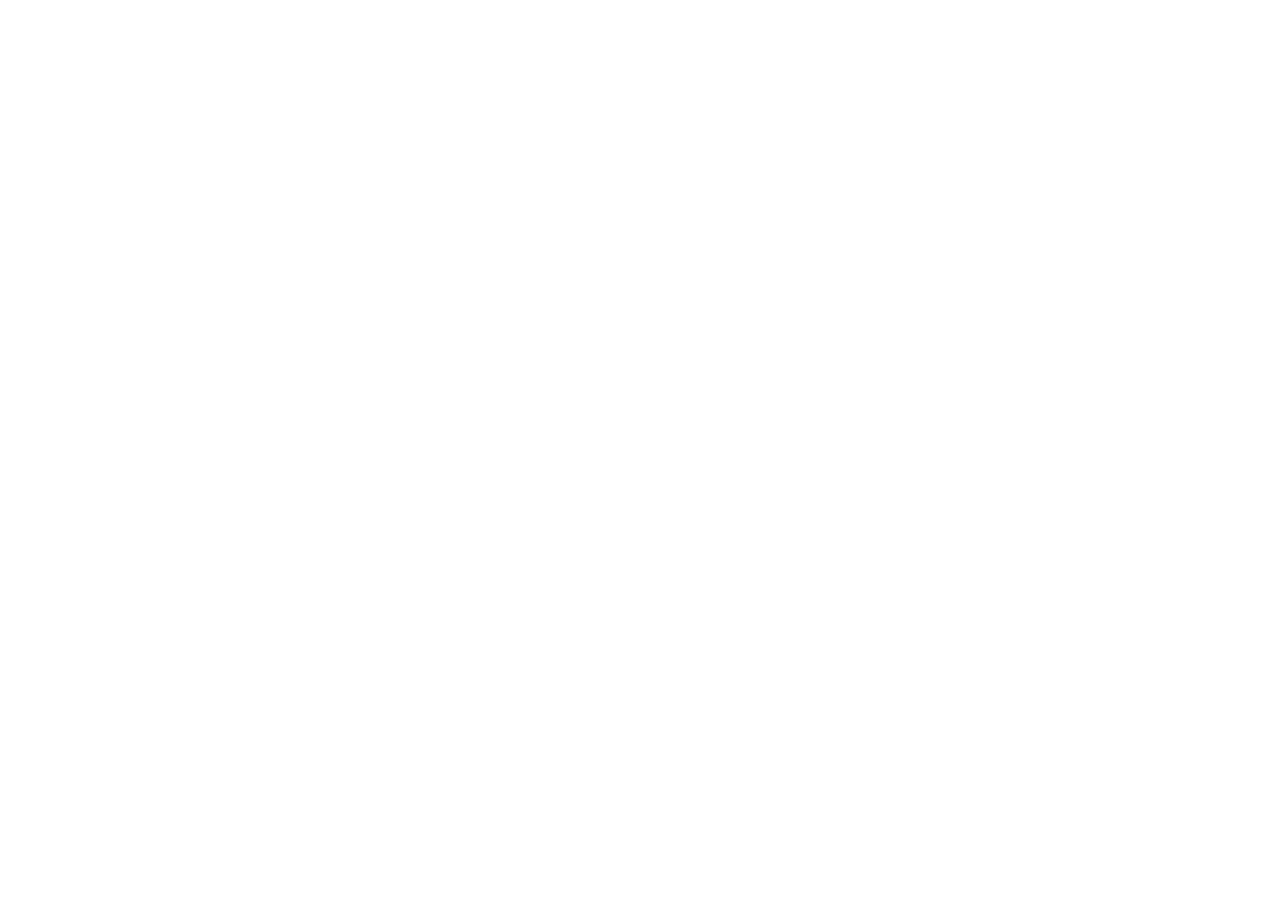
==== contact us.html @ 90a05813 "initial commit" ====
<!DOCTYPE html>
<html lang="en">
<head>
  <meta charset="UTF-8">
  <meta http-equiv="X-UA-Compatible" content="IE=edge">
  <meta name="viewport" content="width=device-width, initial-scale=1.0">
  <title>Document</title>
</head>
<body>
  
</body>
</html>
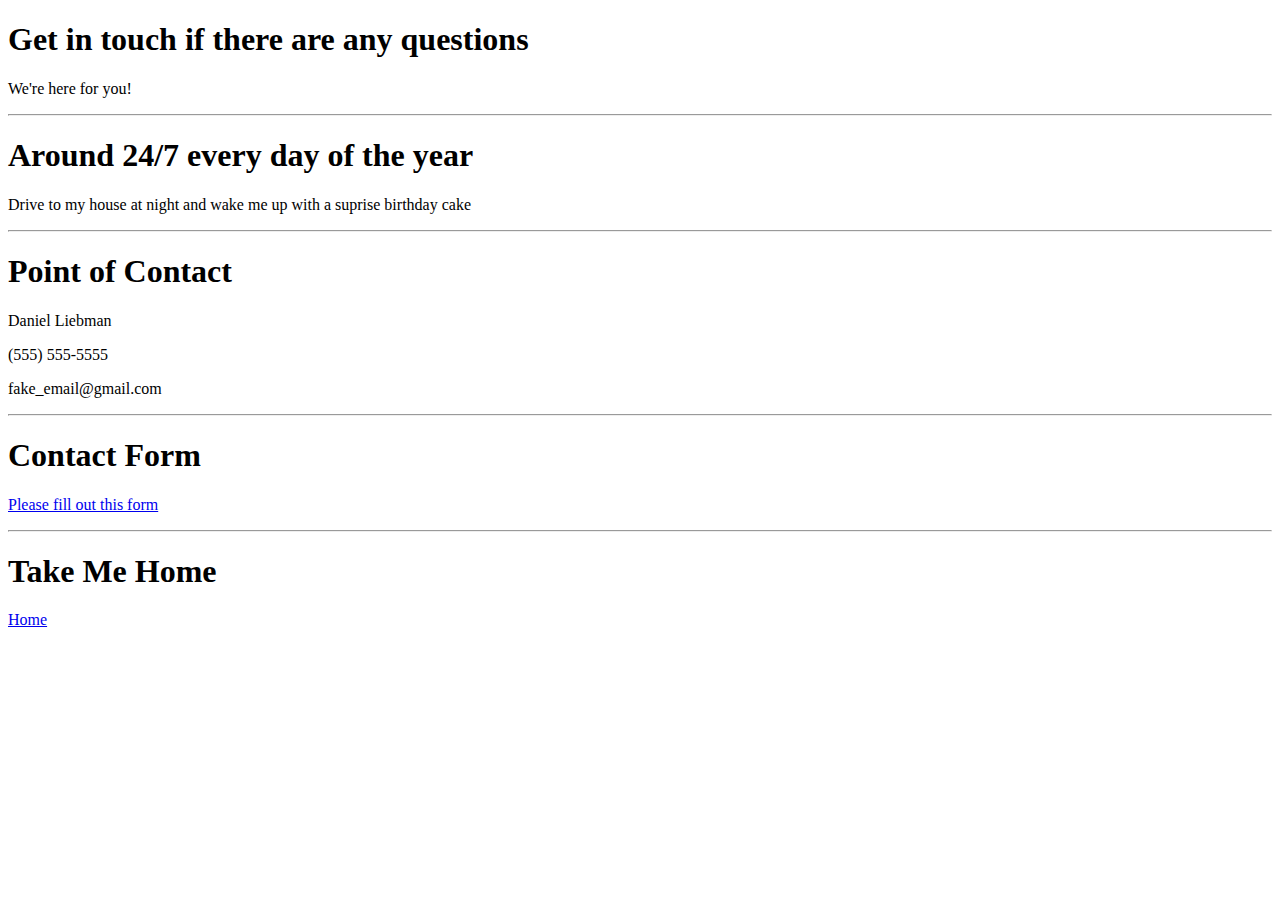
==== commit acd861fb: "second commit" ====
--- a/contact us.html
+++ b/contact us.html
@@ -1,12 +1,34 @@
 <!DOCTYPE html>
 <html lang="en">
 <head>
-  <meta charset="UTF-8">
-  <meta http-equiv="X-UA-Compatible" content="IE=edge">
-  <meta name="viewport" content="width=device-width, initial-scale=1.0">
-  <title>Document</title>
+  <title>Contact Us</title>
 </head>
 <body>
-  
+
+  <h1>Get in touch if there are any questions</h1>
+  <p>We're here for you!</p>
+
+  <hr>
+  <h1>Around 24/7 every day of the year</h1>
+  <p>Drive to my house at night and wake me up with a suprise birthday cake</p>
+
+  <hr>
+  <h1>Point of Contact</h1>
+  <p>Daniel Liebman</p>
+  <p>(555) 555-5555</p>
+  <p>fake_email@gmail.com</p>
+  <hr>
+
+  <h1>Contact Form</h1>
+  <a href="login.html" target="_blank">
+  <p>Please fill out this form</p>
+  </a>
+  <hr>
+
+  <h1>Take Me Home</h1>
+  <p>
+    <a href="index.html">Home</a>
+  </p>
+
 </body>
 </html>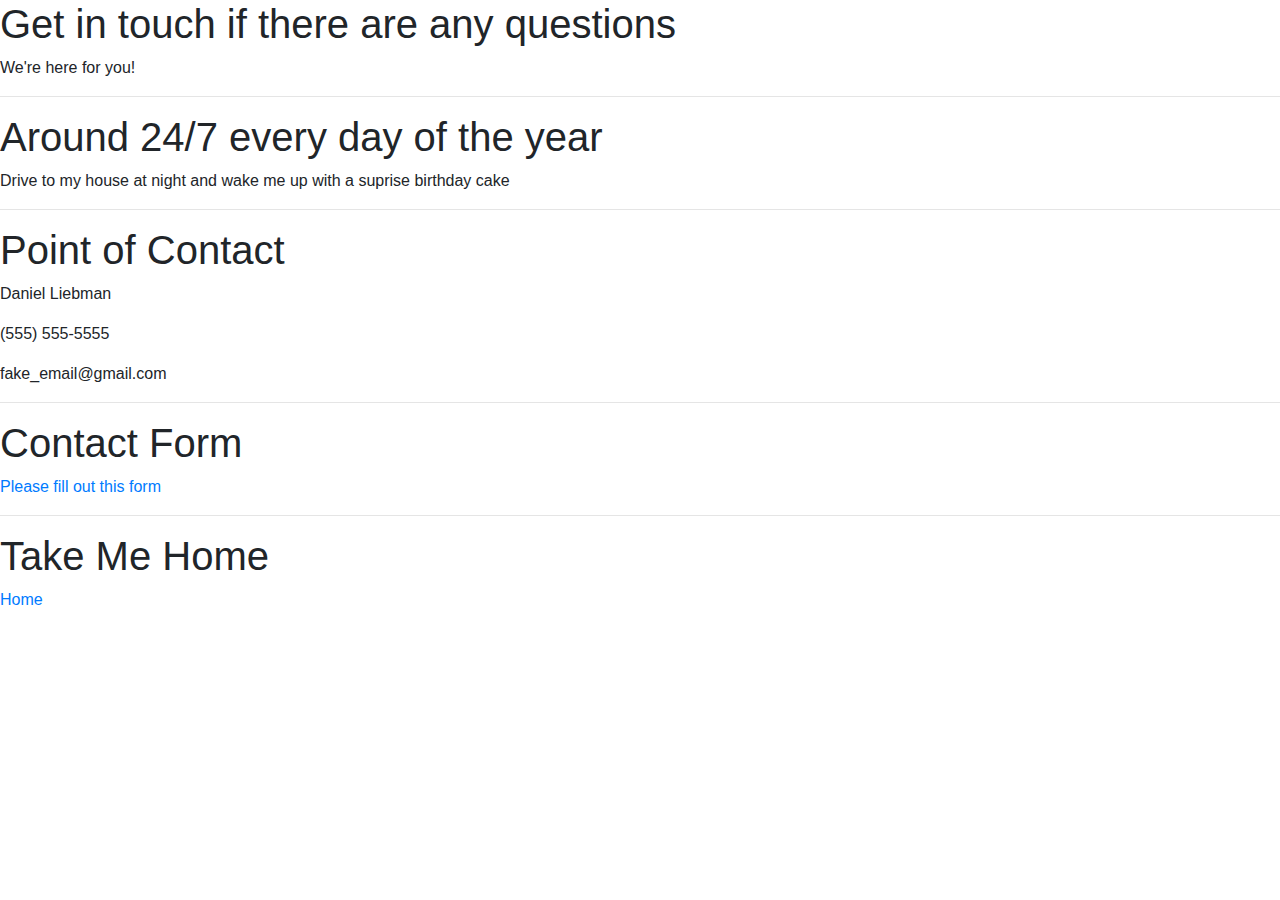
==== commit 3f193c98: "README changes" ====
--- a/contact us.html
+++ b/contact us.html
@@ -2,6 +2,7 @@
 <html lang="en">
 <head>
   <title>Contact Us</title>
+  <link rel="stylesheet" href="https://stackpath.bootstrapcdn.com/bootstrap/4.3.1/css/bootstrap.min.css" integrity="sha384-ggOyR0iXCbMQv3Xipma34MD+dH/1fQ784/j6cY/iJTQUOhcWr7x9JvoRxT2MZw1T" crossorigin="anonymous">
 </head>
 <body>
 
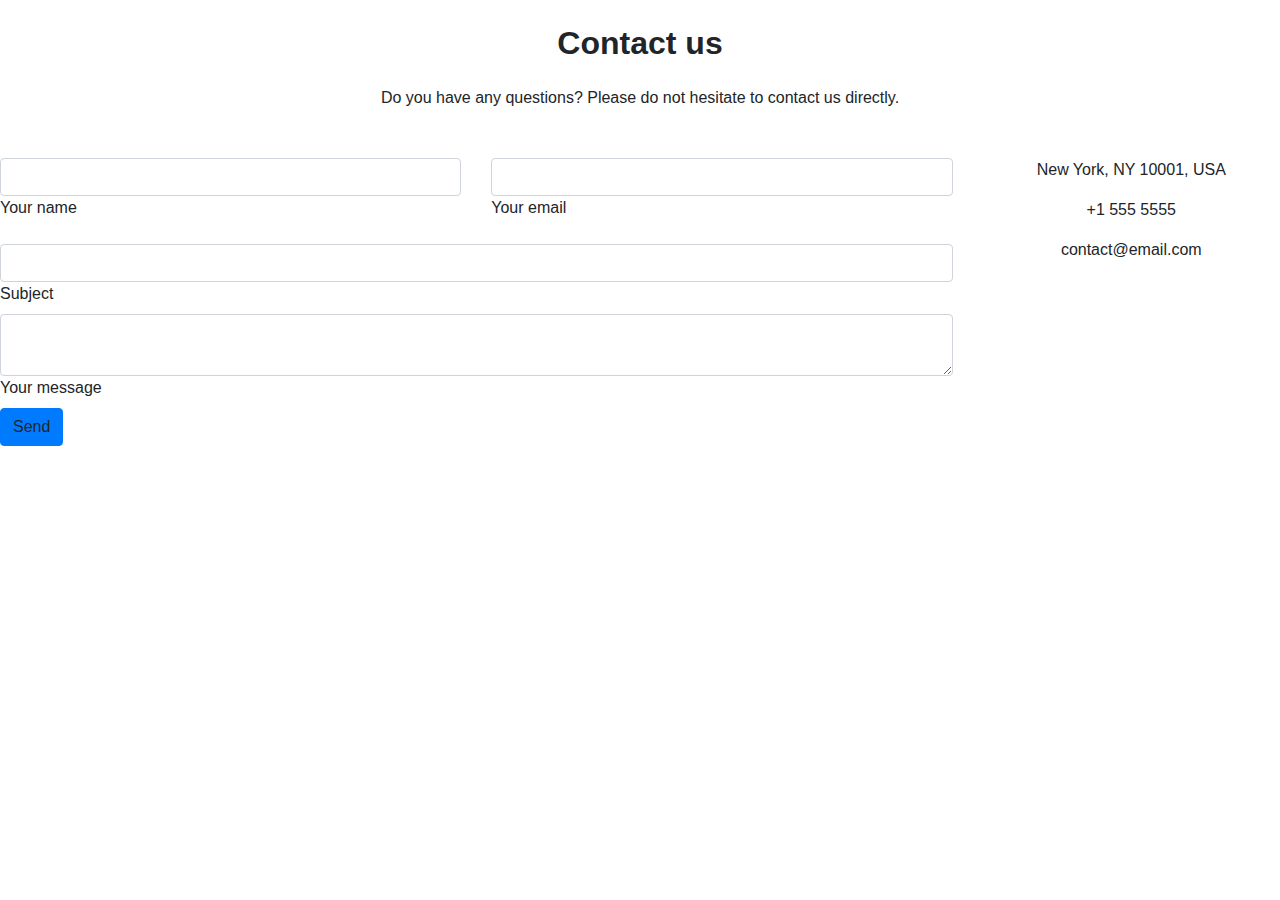
==== commit 2abec3e9: "third commit" ====
--- a/contact us.html
+++ b/contact us.html
@@ -5,31 +5,59 @@
   <link rel="stylesheet" href="https://stackpath.bootstrapcdn.com/bootstrap/4.3.1/css/bootstrap.min.css" integrity="sha384-ggOyR0iXCbMQv3Xipma34MD+dH/1fQ784/j6cY/iJTQUOhcWr7x9JvoRxT2MZw1T" crossorigin="anonymous">
 </head>
 <body>
-
-  <h1>Get in touch if there are any questions</h1>
-  <p>We're here for you!</p>
-
-  <hr>
-  <h1>Around 24/7 every day of the year</h1>
-  <p>Drive to my house at night and wake me up with a suprise birthday cake</p>
-
-  <hr>
-  <h1>Point of Contact</h1>
-  <p>Daniel Liebman</p>
-  <p>(555) 555-5555</p>
-  <p>fake_email@gmail.com</p>
-  <hr>
-
-  <h1>Contact Form</h1>
-  <a href="login.html" target="_blank">
-  <p>Please fill out this form</p>
-  </a>
-  <hr>
-
-  <h1>Take Me Home</h1>
-  <p>
-    <a href="index.html">Home</a>
-  </p>
-
+  <section class="mb-4">
+    <h2 class="h1-responsive font-weight-bold text-center my-4">Contact us</h2>
+    <p class="text-center w-responsive mx-auto mb-5">Do you have any questions? Please do not hesitate to contact us directly.</p>
+    <div class="row">
+        <div class="col-md-9 mb-md-0 mb-5">
+            <form id="contact-form" name="contact-form"></form>
+                <div class="row">
+                    <div class="col-md-6">
+                        <div class="md-form mb-3">
+                            <input type="text" id="name" name="name" class="form-control">
+                            <label for="name" class="">Your name</label>
+                        </div>
+                    </div>
+                    <div class="col-md-6">
+                        <div class="md-form mb-0">
+                            <input type="text" id="email" name="email" class="form-control">
+                            <label for="email" class="">Your email</label>
+                        </div>
+                    </div>
+                </div>
+                <div class="row">
+                    <div class="col-md-12">
+                        <div class="md-form mb-0">
+                            <input type="text" id="subject" name="subject" class="form-control">
+                            <label for="subject" class="">Subject</label>
+                        </div>
+                    </div>
+                </div>
+                <div class="row">
+                    <div class="col-md-12">
+                        <div class="md-form">
+                            <textarea type="text" id="message" name="message" rows="2" class="form-control md-textarea"></textarea>
+                            <label for="message">Your message</label>
+                        </div>
+                    </div>
+                </div>
+            </form>
+            <div class="text-center text-md-left">
+                <a class="btn btn-primary">Send</a>
+            </div>
+            <div class="status"></div>
+        </div>
+        <div class="col-md-3 text-center">
+            <ul class="list-unstyled mb-0">
+                <li><p>New York, NY 10001, USA</p>
+                </li>
+                <li><p>+1 555 5555</p>
+                </li>
+                <li><p>contact@email.com</p> 
+                </li>
+            </ul>
+        </div>
+    </div>
+  </section>
 </body>
 </html>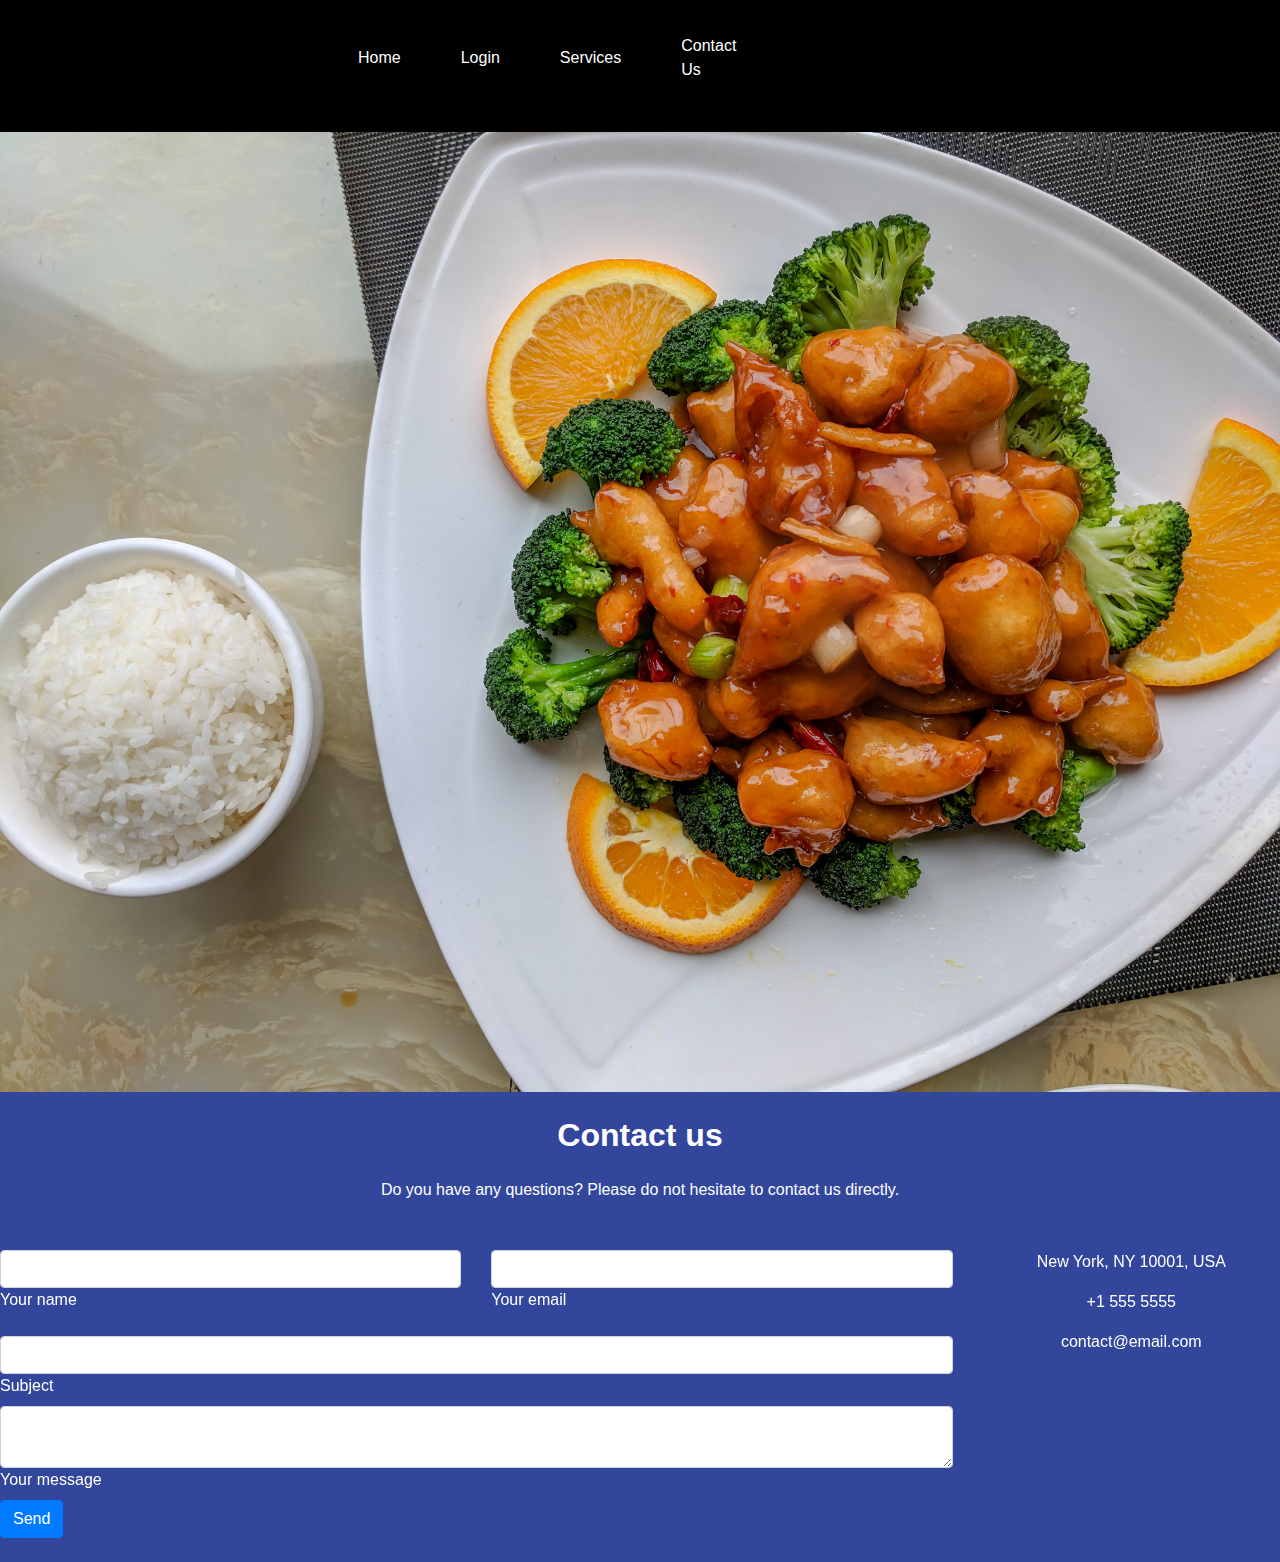
==== commit f4cc9d90: "style changes to everything" ====
--- a/contact us.html
+++ b/contact us.html
@@ -3,8 +3,21 @@
 <head>
   <title>Contact Us</title>
   <link rel="stylesheet" href="https://stackpath.bootstrapcdn.com/bootstrap/4.3.1/css/bootstrap.min.css" integrity="sha384-ggOyR0iXCbMQv3Xipma34MD+dH/1fQ784/j6cY/iJTQUOhcWr7x9JvoRxT2MZw1T" crossorigin="anonymous">
+  <link rel="stylesheet" href="css/contact.css">
+  <link rel="stylesheet" href="css/navigation.css">
 </head>
-<body>
+<body id="contact">
+    <nav class="navbar background">
+        <ul class="nav-list">
+            <li><a href="index.html">Home</a></li>
+            <li><a href="login.html">Login</a></li>
+            <li><a href="products.html">Services</a></li>
+            <li class="push"><a href="contact us.html">Contact Us</a></li>
+          </ul>
+        <div class="right-nav">
+      </div>
+    </nav>
+    <img id="contactImg" src="images/orange chicken.jpg" class="w3-image" alt="Map" style="width: 100%">
   <section class="mb-4">
     <h2 class="h1-responsive font-weight-bold text-center my-4">Contact us</h2>
     <p class="text-center w-responsive mx-auto mb-5">Do you have any questions? Please do not hesitate to contact us directly.</p>
--- a/css/contact.css
+++ b/css/contact.css
@@ -0,0 +1,5 @@
+/*---------CONTACT PAGE---------*/
+body#contact {
+  background-color: #32469c;
+  color: white;
+}
--- a/css/navigation.css
+++ b/css/navigation.css
@@ -0,0 +1,49 @@
+* {
+  padding: 0;
+  margin: 0;
+}
+.logo {
+  width: 20%;
+  display: flex;
+  justify-content: center;
+  align-items: center;
+}
+.navbar {
+  background-color: black;
+  display: flex;
+  align-items: center;
+  justify-content: center;
+  position: sticky;
+  cursor: pointer;
+  top: 0%;
+}
+.nav-list {
+  display: flex;
+  width: 0%;
+  background-color: black;
+  align-items: center;
+}
+.nav-list li {
+  list-style: none;
+  padding: 26px 30px;
+}
+.nav-list li a {
+  text-decoration: none;
+  color: white;
+}
+.nav-list li a:hover {
+  color: red;
+}
+.right-nav {
+  width: 50%;
+
+  text-align: right;
+  padding-right: 20px;
+}
+#Search {
+  padding: 5px;
+  font-size: 18px;
+  border: 2px solid steelblue;
+  border-radius: 5px;
+  cursor: pointer;
+}
